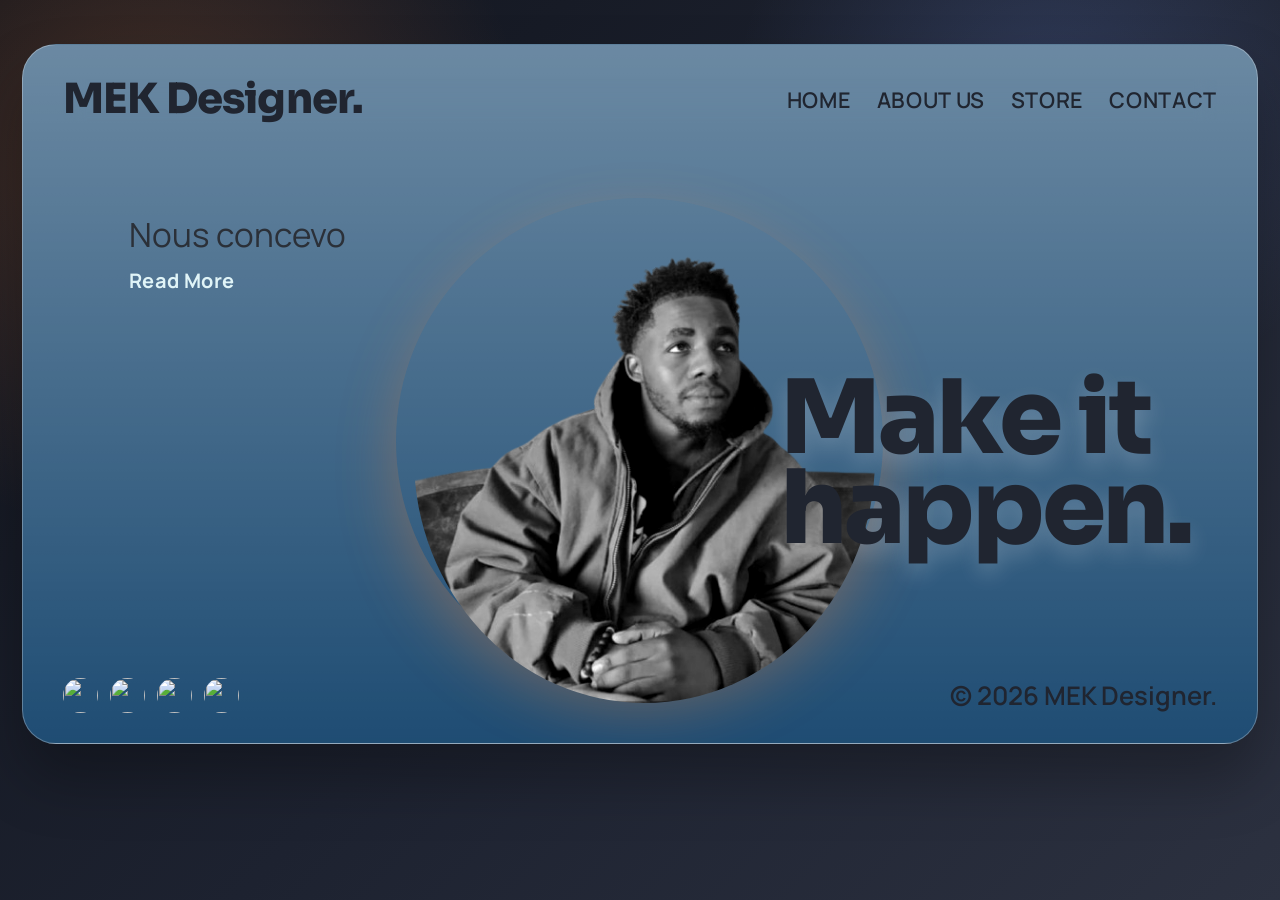
==== index.html @ 475ff7f0 "commit 1" ====
<!doctype html>
<html lang="en">
  <head>
    <meta charset="UTF-8" />
    <meta name="viewport" content="width=device-width, initial-scale=1.0" />
    <title>Mek-Portofolio</title>
    <link rel="preconnect" href="https://fonts.googleapis.com" />
    <link rel="preconnect" href="https://fonts.gstatic.com" crossorigin />
    <link
      href="https://fonts.googleapis.com/css2?family=Manrope:wght@400;500;700;800&family=Sora:wght@400;600;700;800&display=swap"
      rel="stylesheet"
    />
    <link rel="stylesheet" href="./pages/style.css" />
  </head>
  <body>
    <main class="page">
      <section class="panel">
        <nav class="top-nav">
          <div class="brand">MEK Designer.</div>
          <ul class="menu">
            <li><a href="index.html">HOME</a></li>
            <li><a href="./pages/about.html">ABOUT US</a></li>
            <li><a href="./pages/store.html">STORE</a></li>
            <li><a href="./pages/contact.html">CONTACT</a></li>
          </ul>
          <button
            class="menu-toggle"
            type="button"
            aria-label="Open menu"
            aria-expanded="false"
          >
            <span></span>
            <span></span>
            <span></span>
          </button>
        </nav>
        <article class="copy-block">
          <p>
            <!-- Nous concevons des expériences qui inspirent et transforment vos
            idées en réalité -->
          </p>
          <a href="#">Read More</a>
        </article>

        <div class="hero">
          <div class="circle"></div>
          <img src="assets/profile/mekProfil.png" alt="Portrait profile" />
          <h2>Make it<br />happen.</h2>
        </div>

        <footer class="panel-footer">
          <div class="socials" aria-label="Social links">
            <a href="#" aria-label="Facebook"
              ><img
                src="https://cdn.simpleicons.org/Facebook/1877F2"
                class="icon"
            /></a>
            <a href="#" aria-label="Instagram"
              ><img
                src="https://cdn.simpleicons.org/instagram/E4405F"
                class="icon"
            /></a>
            <a href="#" aria-label="Twitter"
              ><img src="https://cdn.simpleicons.org/X/000000" class="icon"
            /></a>
            <a href="#" aria-label="Whatsapp"
              ><img
                src="https://cdn.simpleicons.org/Whatsapp/g25D366"
                class="icon"
            /></a>
          </div>
          <p>© 2026 MEK Designer.<br /></p>
        </footer>
      </section>
    </main>
    <script src="logic/script.js"></script>
  </body>
</html>
---- pages/style.css ----
:root {
  --bg-dark: #151821;
  --panel: #003460;
  --ink: #1f2128;
  --accent: #e0f4f7;
  /* --accent-soft: #ffd7bf; */
  --surface: #fbf7ff;
  --muted: #191c1d;
  --deep: #202530;
} 

* {
  box-sizing: border-box;
  margin: 0;
  padding: 0;
}

body {
  min-height: 100vh;
  background:
    radial-gradient(circle at 12% 18%, rgba(255, 138, 61, 0.22) 0%, transparent 28%),
    radial-gradient(circle at 82% 12%, rgba(124, 160, 255, 0.2) 0%, transparent 24%),
    linear-gradient(135deg, #11141c 0%, #1d2230 52%, #2c3140 100%);
  color: var(--ink);
  font-family: Manrope, sans-serif;
  padding: 44px 22px;
}

.page {
  width: min(1240px, 100%);
  margin: 0 auto;
}

.page-title {
  text-align: center;
  color: #f0f0f0;
  margin-bottom: 22px;
}

.page-title p {
  font-size: clamp(1.1rem, 2.1vw, 2rem);
  margin-top: 4px;
}

.panel {
  background:
    linear-gradient(180deg, rgba(255, 255, 255, 0.42) 0%, rgba(255, 255, 255, 0.12) 100%),
    var(--panel);
  min-height: 700px;
  padding: 34px 40px 30px;
  box-shadow: 0 34px 60px rgba(0, 0, 0, 0.28);
  position: relative;
  overflow: hidden;
  border-radius: 34px;
  border: 1px solid rgba(255, 255, 255, 0.28);
}

.top-nav {
  display: flex;
  align-items: center;
  justify-content: space-between;
  gap: 28px;
  backdrop-filter: blur(10px);
}

.brand {
  font-size: 2.6rem;
  line-height: 1;
  font-weight: 800;
  letter-spacing: -0.02em;
  font-family: Sora, sans-serif;
  color: var(--deep);
}

.menu {
  list-style: none;
  display: flex;
  align-items: center;
  gap: clamp(18px, 2vw, 42px);
}

.menu a {
  text-decoration: none;
  color: var(--deep);
  font-size: 1.35rem;
  letter-spacing: 0.03em;
  font-weight: 600;
  transition: color 0.25s ease, transform 0.25s ease;
}

.menu a:hover {
  color: var(--accent);
  transform: translateY(-1px);
}

.menu a.active {
  font-weight: 800;
  color: var(--accent);
}

.menu-toggle {
  border: 0;
  background: transparent;
  width: 44px;
  height: 34px;
  display: none;
  align-content: center;
  gap: 6px;
  cursor: pointer;
  justify-items: stretch;
  z-index: 20;
}

.menu-toggle span {
  height: 4px;
  width: 100%;
  background: #212329;
  display: block;
  border-radius: 999px;
  transition: transform 0.3s ease, opacity 0.3s ease;
}

.top-nav.menu-open .menu-toggle span:nth-child(1) {
  transform: translateY(10px) rotate(45deg);
}

.top-nav.menu-open .menu-toggle span:nth-child(2) {
  opacity: 0;
}

.top-nav.menu-open .menu-toggle span:nth-child(3) {
  transform: translateY(-10px) rotate(-45deg);
}

.copy-block {
  margin-left: 66px;
  margin-top: 95px;
  max-width: 390px;
}

.copy-block p {
  font-size: clamp(1.7rem, 2.6vw, 2.35rem);
  color: #2b3038;
  line-height: 1.12;
}

.copy-block a {
  margin-top: 14px;
  display: inline-block;
  color: var(--accent);
  text-decoration: none;
  font-weight: 700;
  font-size: 1.25rem;
  letter-spacing: 0.02em;
}

.hero {
  position: absolute;
  left: 300px;
  right: 20px;
  bottom: 0;
  top: 130px;
  
}

.circle {
  position: absolute;
  width: min(38vw, 560px);
  aspect-ratio: 1;
  border-radius: 50%;
  background:
    radial-gradient(circle at 30% 30%, var(--accent-soft) 0%, var(--accent) 45%, #d45d1f 100%);
  left: 8%;
  top: 4%;
  box-shadow: 0 25px 60px rgba(255, 138, 61, 0.3);
}

.hero img {
  position: absolute;
  left: 10%;
  border-radius: 50%;
  bottom:40px;
  width: min(36vw, 520px);
  height: auto;
  max-height: 97%;
  object-fit: cover;
  filter: grayscale(1) contrast(1.18);
}

.hero h2 {
  position: absolute;
  right: 5%;
  top: 35%;
  font-family: Sora, sans-serif;
  font-size: clamp(3.8rem, 8vw, 9.8rem);
  line-height: 0.88;
  letter-spacing: -0.03em;
  font-weight: 800;
  color: var(--deep);
  text-shadow: 0 10px 22px rgba(255, 255, 255, 0.2);
}

.panel-footer {
  position: absolute;
  left: 40px;
  right: 40px;
  bottom: 30px;
  display: flex;
  align-items: center;
  justify-content: space-between;
}

.socials {
  display: flex;
  gap: 12px;
}

.socials a {
  width: 35px;
  aspect-ratio: 1;
  border-radius: 50%;
  /* background: var(--deep); */
  color: #f1f1f1;
  text-decoration: none;
  display: grid;
  place-items: center;
  text-transform: uppercase;
  font-weight: 700;
  font-size: 1.7rem;
  transition: transform 0.25s ease, background 0.25s ease;
}

.socials a:hover {
  background: var(--accent);
  transform: translateY(-2px);
}
.socials img {
  width: 35px;
  height: 35px;
  border-radius: 50%;
  
}


.panel-footer p {
  font-size: clamp(1.2rem, 2vw, 1.8rem);
  font-weight: 600;
  color: var(--deep);
}

.inner-panel {
  display: flex;
  flex-direction: column;
  gap: 34px;
}

.inner-hero {
  display: grid;
  grid-template-columns: minmax(0, 1.5fr) minmax(260px, 360px);
  gap: 24px;
  align-items: end;
  margin-top: 18px;
}

.inner-copy {
  max-width: 760px;
}

.eyebrow {
  text-transform: uppercase;
  letter-spacing: 0.18em;
  font-size: 0.88rem;
  font-weight: 800;
  color: var(--accent);
  margin-bottom: 14px;
}

.inner-copy h1 {
  font-family: Sora, sans-serif;
  font-size: clamp(3rem, 5.6vw, 5.9rem);
  line-height: 0.92;
  letter-spacing: -0.04em;
  max-width: 11ch;
  color: var(--deep);
}

.lead {
  margin-top: 18px;
  font-size: clamp(1.05rem, 1.7vw, 1.4rem);
  line-height: 1.65;
  color: var(--muted);
  max-width: 62ch;
}

.highlight-card,
.info-card {
  background: rgba(255, 250, 244, 0.76);
  border: 1px solid rgba(32, 37, 48, 0.08);
  backdrop-filter: blur(6px);
  box-shadow: 6px 10px 10px 1px rgba(32, 37, 48, 0.8);
}

.highlight-card {
  border-radius: 28px;
  padding: 28px;
  box-shadow: 0 20px 30px rgba(23, 28, 37, 0.08);
}

.highlight-card p {
  font-family: Sora, sans-serif;
  font-size: clamp(1.8rem, 3vw, 2.6rem);
  font-weight: 800;
  margin-bottom: 12px;
}

.highlight-card span {
  display: block;
  font-size: 1.05rem;
  line-height: 1.7;
  color: var(--muted);
}

.content-grid {
  display: grid;
  grid-template-columns: repeat(2, minmax(0, 1fr));
  gap: 22px;
}

.info-card {
  border-radius: 26px;
  padding: 28px;
}

.info-card:hover{
  transition: transform 0.5s ease;
  transform: translateY(5px);
}

.info-card h2 {
  font-family: Sora, sans-serif;
  font-size: 1.45rem;
  margin-bottom: 14px;
}

.info-card p {
  font-size: 1.03rem;
  line-height: 1.8;
  color: var(--muted);
}

.detail-list,
.contact-list {
  list-style: none;
  display: grid;
  gap: 14px;
}

.detail-list li {
  font-size: 1.03rem;
  line-height: 1.6;
  padding-left: 18px;
  position: relative;
}

.detail-list li::before {
  content: "";
  width: 8px;
  height: 8px;
  border-radius: 50%;
  background: var(--accent);
  position: absolute;
  left: 0;
  top: 0.6em;
}

.wide-card {
  grid-column: 1 / -1;
}

.stats-row {
  display: grid;
  grid-template-columns: repeat(3, minmax(0, 1fr));
  gap: 14px;
  margin-bottom: 18px;
}

.stats-row div {
  background: linear-gradient(135deg, #1d2330 0%, #2b3342 100%);
  color: #f3f3f3;
  border-radius: 20px;
  padding: 20px;
  box-shadow: 6px 10px 10px 1px rgba(20, 24, 33, 0.7);
}
.stats-row div:hover {
  transition: transform 0.5s ease;
  transform: translateY(5px);

  }

.stats-row strong {
  display: block;
  font-family: Sora, sans-serif;
  font-size: 1.5rem;
  margin-bottom: 6px;
}

.stats-row span {
  font-size: 0.98rem;
  line-height: 1.5;
}

.contact-hero {
  grid-template-columns: 1fr;
}

.contact-layout {
  display: grid;
  grid-template-columns: minmax(280px, 0.9fr) minmax(0, 1.2fr);
  gap: 22px;
}

.store-hero {
  grid-template-columns: minmax(0, 1.45fr) minmax(260px, 340px);
}

.store-layout {
  display: grid;
  gap: 22px;
}

.store-featured {
  display: grid;
  grid-template-columns: minmax(0, 1fr) minmax(260px, 420px);
  gap: 22px;
  align-items: center;
}

.store-featured-copy h2 {
  font-family: Sora, sans-serif;
  font-size: clamp(1.8rem, 3vw, 2.8rem);
  line-height: 1.05;
  margin-bottom: 14px;
  color: var(--deep);
  max-width: 14ch;
}

.store-featured img {
  width: 100%;
  min-height: 280px;
  object-fit: cover;
  border-radius: 22px;
  box-shadow: 0 18px 32px rgba(20, 24, 33, 0.28);
}

.store-gallery {
  display: grid;
  grid-template-columns: repeat(3, minmax(0, 1fr));
  gap: 22px;
}

.gallery-card {
  background: rgba(255, 250, 244, 0.76);
  border: 1px solid rgba(32, 37, 48, 0.08);
  border-radius: 26px;
  overflow: hidden;
  box-shadow: 6px 10px 10px 1px rgba(32, 37, 48, 0.8);
}
.gallery-card:hover {
    transition: transform 0.5s ease;
  transform: translateY(5px);
 }

.gallery-card img {
  width: 100%;
  aspect-ratio: 4 / 4.3;
  object-fit: cover;
  display: block;
}

.gallery-copy {
  padding: 20px;
}

.gallery-copy h3 {
  font-family: Sora, sans-serif;
  font-size: 1.1rem;
  margin-bottom: 8px;
  color: var(--deep);
}

.gallery-copy p {
  font-size: 0.98rem;
  line-height: 1.7;
  color: var(--muted);
}

.contact-card {
  align-self: start;
}

.contact-list li {
  padding-bottom: 14px;
  border-bottom: 1px solid rgba(32, 37, 48, 0.12);
}

.contact-list li:last-child {
  border-bottom: 0;
  padding-bottom: 0;
}

.contact-list span {
  display: block;
  font-size: 0.88rem;
  text-transform: uppercase;
  letter-spacing: 0.14em;
  color: var(--accent);
  margin-bottom: 8px;
  font-weight: 800;
}

.contact-list a,
.contact-list p {
  color: var(--deep);
  font-size: 1.05rem;
  line-height: 1.7;
  text-decoration: none;
}

.contact-form {
  display: grid;
  gap: 14px;
}

.contact-form label {
  display: grid;
  gap: 8px;
  font-weight: 700;
  font-size: 0.98rem;
}

.contact-form input,
.contact-form textarea {
  width: 100%;
  border: 1px solid rgba(32, 37, 48, 0.12);
  border-radius: 16px;
  padding: 15px 16px;
  font: inherit;
  background: rgba(255, 255, 255, 0.82);
  color: var(--deep);
  transition: border-color 0.25s ease, box-shadow 0.25s ease;
}

.contact-form input:focus,
.contact-form textarea:focus {
  outline: none;
  border-color: rgba(255, 138, 61, 0.7);
  box-shadow: 0 0 0 4px rgba(255, 138, 61, 0.16);
}

.contact-form textarea {
  resize: vertical;
  min-height: 140px;
}

.contact-form button {
  border: 0;
  border-radius: 999px;
  padding: 14px 24px;
  background: linear-gradient(135deg, #ff8a3d 0%, #ff6f61 100%);
  color: #f3f3f3;
  font: inherit;
  font-weight: 800;
  cursor: pointer;
  justify-self: start;
  box-shadow: 0 16px 26px rgba(255, 111, 97, 0.26);
  transition: transform 0.25s ease, box-shadow 0.25s ease;
}

.contact-form button:hover {
  transform: translateY(-2px);
  box-shadow: 0 20px 30px rgba(255, 111, 97, 0.32);
}

.inner-footer {
  position: static;
  margin-top: auto;
}

.back-to-top {
  position: fixed;
  right: 28px;
  bottom: 28px;
  width: 54px;
  height: 54px;
  border: 0;
  border-radius: 50%;
  display: grid;
  place-items: center;
  background: linear-gradient(135deg, #ff8a3d 0%, #ff6f61 100%);
  color: #f3f3f3;
  font: inherit;
  font-size: 1.6rem;
  font-weight: 800;
  cursor: pointer;
  box-shadow: 0 18px 32px rgba(255, 111, 97, 0.28);
  opacity: 0;
  visibility: hidden;
  transform: translateY(18px) scale(0.92);
  transition:
    opacity 0.3s ease,
    transform 0.3s ease,
    visibility 0.3s ease,
    box-shadow 0.3s ease;
  z-index: 1000;
}

.back-to-top.is-active {
  opacity: 1;
  visibility: visible;
  transform: translateY(0) scale(1);
}

.back-to-top:hover {
  transform: translateY(-3px) scale(1.03);
  box-shadow: 0 22px 36px rgba(255, 111, 97, 0.34);
}

.back-to-top:focus-visible {
  outline: 3px solid rgba(255, 255, 255, 0.72);
  outline-offset: 4px;
}

.scroll-reveal {
  opacity: 0;
  transform: translateY(34px);
  filter: blur(8px);
  transition:
    opacity 0.7s ease,
    transform 0.7s ease,
    filter 0.7s ease;
  transition-delay: var(--reveal-delay, 0ms);
}

.scroll-reveal.is-visible {
  opacity: 1;
  transform: translateY(0);
  filter: blur(0);
}

@media (prefers-reduced-motion: reduce) {
  .scroll-reveal,
  .scroll-reveal.is-visible {
    opacity: 1;
    transform: none;
    filter: none;
    transition: none;
  }

  .back-to-top {
    transition: none;
  }
}

@media (max-width: 1100px) {
  .panel {
    min-height: 920px;
  }

  .top-nav {
    gap: 20px;
  }

  .menu {
    gap: 18px;
  }

  .menu a {
    font-size: 1.1rem;
  }

  .hero {
    position: relative;
    left: 0;
    right: 0;
    top: 24px;
    min-height: 520px;
  }

  .circle {
    left: 50%;
    transform: translateX(-50%);
    width: min(80vw, 480px);

  }

  .hero img {
    left: 50%;
    transform: translateX(-58%);
    width: min(58vw, 430px);
    bottom: 35%;
  }

  .hero h2 {
    top: 50%;
    bottom: 5%;
    right: 6%;
    font-size: clamp(3.2rem, 10vw, 6.5rem);
  }

  .copy-block {
    margin: 42px auto 0;
    text-align: center;
  }

  .panel-footer {
    position: static;
    margin-top: 16px;
    flex-direction: column;
    gap: 14px;
  }

  .inner-hero,
  .content-grid,
  .contact-layout,
  .stats-row,
  .store-gallery,
  .store-featured,
  .store-hero {
    grid-template-columns: 1fr;
  }
}

@media (max-width: 720px) {
  body {
    padding: 22px 12px;
  }

  .panel {
    padding: 18px 14px 18px;
    min-height: auto;
  }

  .brand {
    font-size: 2rem;
  }

  .top-nav {
    position: relative;
    align-items: center;
    z-index: 1;
  }

  .menu {
    position: absolute;
    top: calc(100% + 14px);
    left: 0;
    right: 0;
    display: grid;
    gap: 10px;
    padding: 18px;
    background: rgba(251, 247, 255, 0.96);
    border: 1px solid rgba(32, 37, 48, 0.08);
    border-radius: 22px;
    box-shadow: 0 18px 32px rgba(20, 24, 33, 0.24);
    opacity: 0;
    visibility: hidden;
    transform: translateY(-10px);
    pointer-events: none;
    transition:
      opacity 0.28s ease,
      transform 0.28s ease,
      visibility 0.28s ease;
    z-index: 15;
  }

  .menu a {
    display: block;
    font-size: 1rem;
    padding: 10px 12px;
    border-radius: 14px;
    background: rgba(224, 244, 247, 0.34);
  }

  .top-nav.menu-open .menu {
    opacity: 1;
    visibility: visible;
    transform: translateY(0);
    pointer-events: auto;
  }

  .menu-toggle {
    display: grid;
  }

  .copy-block {
    margin-top: 26px;
  }

  .copy-block p {
    font-size: 1.2rem;
  }

  .copy-block a {
    font-size: 1.05rem;
  }

  .hero {
    min-height: 440px;
  }

  .hero h2 {
    bottom: 2%;
    right: 2%;
    font-size: clamp(2.8rem, 12vw, 4.2rem);
  }

  .inner-panel {
    gap: 24px;
  }

  .inner-copy h1 {
    max-width: none;
  }

  .highlight-card,
  .info-card {
    padding: 20px;
    border-radius: 20px;
  }

  .socials a {
    width: 40px;
    font-size: 1.2rem;
  }

  .panel-footer p {
    font-size: 1.1rem;
  }

  .back-to-top {
    right: 16px;
    bottom: 16px;
    width: 48px;
    height: 48px;
    font-size: 1.35rem;
  }
}
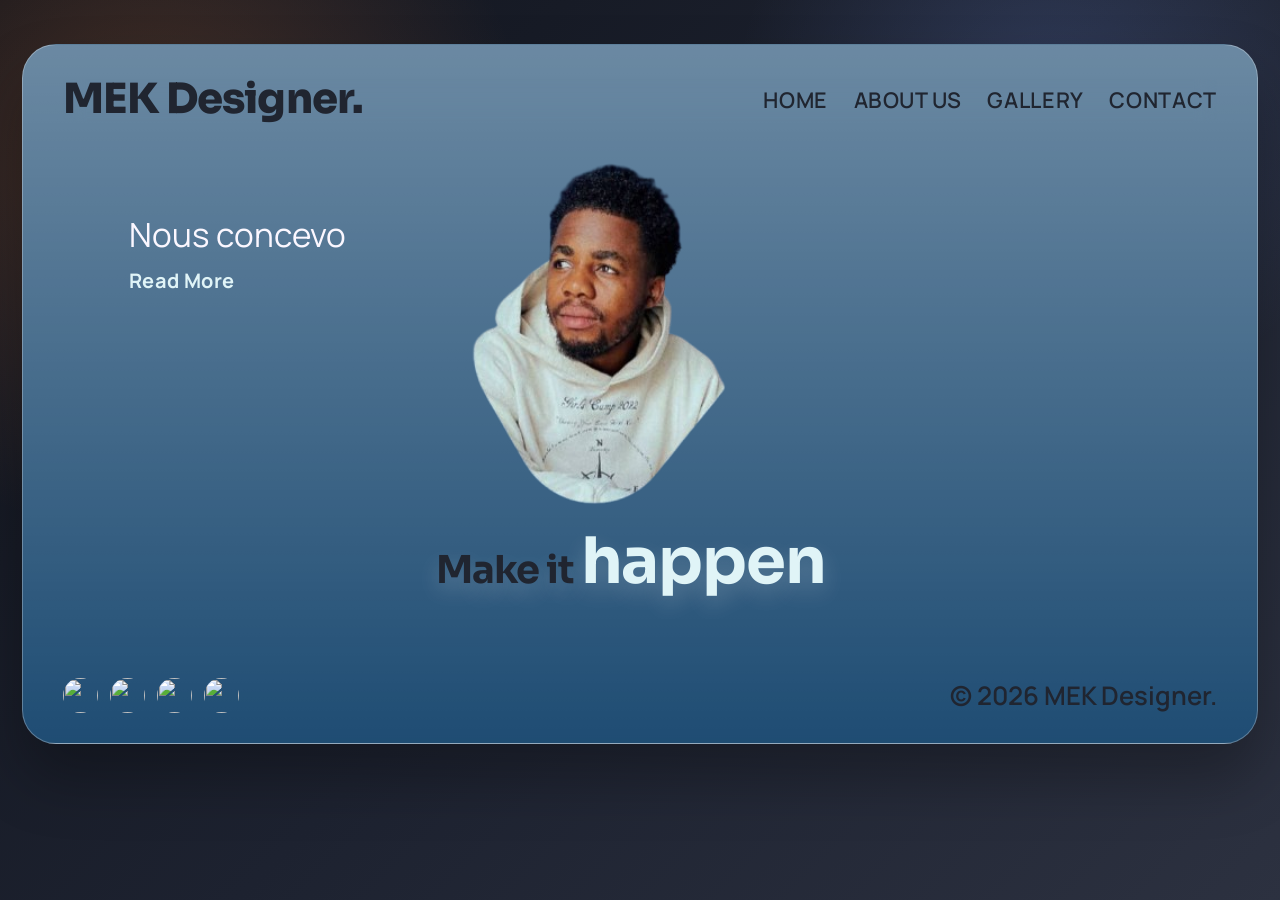
==== commit 98193e85: "apres changements commit 2" ====
--- a/index.html
+++ b/index.html
@@ -1,5 +1,5 @@
 <!doctype html>
-<html lang="en">
+<html lang="fr">
   <head>
     <meta charset="UTF-8" />
     <meta name="viewport" content="width=device-width, initial-scale=1.0" />
@@ -20,7 +20,7 @@
           <ul class="menu">
             <li><a href="index.html">HOME</a></li>
             <li><a href="./pages/about.html">ABOUT US</a></li>
-            <li><a href="./pages/store.html">STORE</a></li>
+            <li><a href="./pages/store.html">GALLERY</a></li>
             <li><a href="./pages/contact.html">CONTACT</a></li>
           </ul>
           <button
@@ -35,37 +35,42 @@
           </button>
         </nav>
         <article class="copy-block">
-          <p>
-            <!-- Nous concevons des expériences qui inspirent et transforment vos
-            idées en réalité -->
-          </p>
+          <p></p>
           <a href="#">Read More</a>
         </article>
 
         <div class="hero">
-          <div class="circle"></div>
-          <img src="assets/profile/mekProfil.png" alt="Portrait profile" />
-          <h2>Make it<br />happen.</h2>
+          <img src="assets/profile/mekProfil6.png" alt="Portrait profile" />
+          <h5><span>MEK</span> DESIGN</h5>
+          <h2>Make it <span>happen</span></h2>
         </div>
 
         <footer class="panel-footer">
           <div class="socials" aria-label="Social links">
-            <a href="#" aria-label="Facebook"
+            <a
+              href="https://www.facebook.com/share/1B5bPDhTJq/?mibextid=wwXIfr"
+              aria-label="Facebook"
               ><img
-                src="https://cdn.simpleicons.org/Facebook/1877F2"
+                src="https://cdn.simpleicons.org/Facebook/fbf7ff"
                 class="icon"
             /></a>
-            <a href="#" aria-label="Instagram"
+            <a
+              href="https://www.instagram.com/designers_mek?igsh=ODB3dXJ1bzZ4Zzc%3D&utm_source=qr"
+              aria-label="Instagram"
               ><img
-                src="https://cdn.simpleicons.org/instagram/E4405F"
+                src="https://cdn.simpleicons.org/instagram/fbf7ff"
                 class="icon"
             /></a>
-            <a href="#" aria-label="Twitter"
-              ><img src="https://cdn.simpleicons.org/X/000000" class="icon"
+            <a
+              href="https://www.tiktok.com/@mek.designers?_r=1&_d=ehda32md15lgkm&sec_uid=MS4wLjABAAAABUxVRWXYgDHZ0fvCs4LfdI738hIPkMtEV02auQc84B44FCvvtFM5u9_LKoRa5uf9&share_author_id=7422551583681119265&sharer_language=fr&source=h5_m&u_code=egg3ligbdi41km&item_author_type=1&utm_source=copy&tt_from=copy&enable_checksum=1&utm_medium=ios&share_link_id=C3E494FC-7040-43C1-B012-E46C199CE0FB&user_id=7422551583681119265&sec_user_id=MS4wLjABAAAABUxVRWXYgDHZ0fvCs4LfdI738hIPkMtEV02auQc84B44FCvvtFM5u9_LKoRa5uf9&social_share_type=4&ug_btm=b8727,b0&utm_campaign=client_share&share_app_id=1233"
+              aria-label="Tiktok"
+              ><img
+                src="https://cdn.simpleicons.org/tiktok/fbf7ff"
+                class="icon"
             /></a>
-            <a href="#" aria-label="Whatsapp"
+            <a href="https://wa.me/0977692438" aria-label="Whatsapp"
               ><img
-                src="https://cdn.simpleicons.org/Whatsapp/g25D366"
+                src="https://cdn.simpleicons.org/Whatsapp/fbf7ff"
                 class="icon"
             /></a>
           </div>
@@ -73,6 +78,6 @@
         </footer>
       </section>
     </main>
-    <script src="logic/script.js"></script>
+    <script type="module" src="logic/script.js"></script>
   </body>
 </html>
--- a/pages/style.css
+++ b/pages/style.css
@@ -55,7 +55,7 @@
   border-radius: 34px;
   border: 1px solid rgba(255, 255, 255, 0.28);
 }
-
+ 
 .top-nav {
   display: flex;
   align-items: center;
@@ -141,7 +141,7 @@
 
 .copy-block p {
   font-size: clamp(1.7rem, 2.6vw, 2.35rem);
-  color: #2b3038;
+  color: var(--surface);
   line-height: 1.12;
 }
 
@@ -160,46 +160,61 @@
   left: 300px;
   right: 20px;
   bottom: 0;
-  top: 130px;
+  top: 100px;
   
-}
-
-.circle {
-  position: absolute;
-  width: min(38vw, 560px);
-  aspect-ratio: 1;
-  border-radius: 50%;
-  background:
-    radial-gradient(circle at 30% 30%, var(--accent-soft) 0%, var(--accent) 45%, #d45d1f 100%);
-  left: 8%;
-  top: 4%;
-  box-shadow: 0 25px 60px rgba(255, 138, 61, 0.3);
 }
 
 .hero img {
   position: absolute;
-  left: 10%;
+  left: 0;
   border-radius: 50%;
-  bottom:40px;
-  width: min(36vw, 520px);
+  width: min(45vw, 700px);
   height: auto;
   max-height: 97%;
   object-fit: cover;
-  filter: grayscale(1) contrast(1.18);
 }
 
 .hero h2 {
   position: absolute;
-  right: 5%;
-  top: 35%;
+  right: 45%;
+  top: 65%;
   font-family: Sora, sans-serif;
-  font-size: clamp(3.8rem, 8vw, 9.8rem);
+  font-size: clamp(2rem, 3vw, 4rem);
   line-height: 0.88;
+  font-weight: 500px;; 
+  text-align: center;
   letter-spacing: -0.03em;
-  font-weight: 800;
   color: var(--deep);
   text-shadow: 0 10px 22px rgba(255, 255, 255, 0.2);
 }
+.hero h2 span {
+      color: var(--accent);
+  font-size: clamp(4rem, 4vw, 3rem);
+  }
+ .hero h5{
+  margin-left: -500px; 
+}
+.visible{
+    position: absolute;
+    right: 38%;
+    top: 45%;
+    font-family: Sora, sans-serif;
+    font-size: clamp(1rem, 1vw, 3rem);
+    line-height: 0.88;
+    border-radius: 20px;
+    padding: 7px;
+    background-color: #365b7b;
+    border: 0.05px solid rgb(143, 142, 142);
+    font-weight: 200; 
+    text-align: center;
+    letter-spacing: -0.03em;
+    color: var(--accent);
+    text-shadow: 0 10px 22px rgba(255, 255, 255, 0.2);
+}
+.hero h5 span {
+  font-weight:bold; 
+ }
+ 
 
 .panel-footer {
   position: absolute;
@@ -232,7 +247,7 @@
 }
 
 .socials a:hover {
-  background: var(--accent);
+  background: var(--ink);
   transform: translateY(-2px);
 }
 .socials img {
@@ -687,18 +702,11 @@
     min-height: 520px;
   }
 
-  .circle {
-    left: 50%;
-    transform: translateX(-50%);
-    width: min(80vw, 480px);
-
-  }
-
   .hero img {
-    left: 50%;
+    left: 65%;
     transform: translateX(-58%);
-    width: min(58vw, 430px);
-    bottom: 35%;
+    width: min(120vw, 700px);
+    bottom: 5%;
   }
 
   .hero h2 {
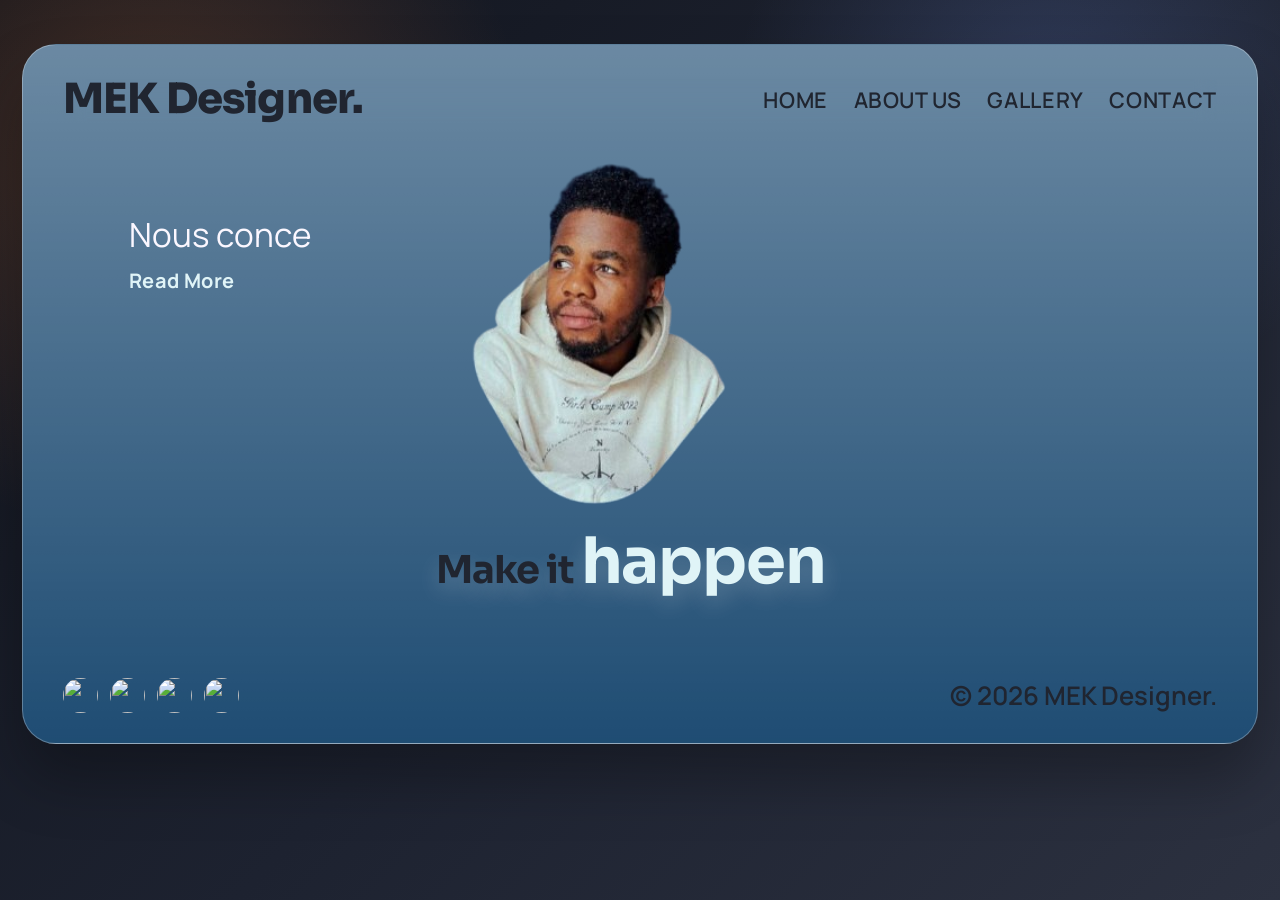
==== commit 7694a6ad: "last commit 3" ====
--- a/index.html
+++ b/index.html
@@ -78,6 +78,6 @@
         </footer>
       </section>
     </main>
-    <script type="module" src="logic/script.js"></script>
+    <script src="logic/script.js"></script>
   </body>
 </html>
--- a/pages/style.css
+++ b/pages/style.css
@@ -623,10 +623,10 @@
   visibility: hidden;
   transform: translateY(18px) scale(0.92);
   transition:
-    opacity 0.3s ease,
-    transform 0.3s ease,
-    visibility 0.3s ease,
-    box-shadow 0.3s ease;
+  opacity 0.3s ease,
+  transform 0.3s ease,
+  visibility 0.3s ease,
+  box-shadow 0.3s ease;
   z-index: 1000;
 }
 
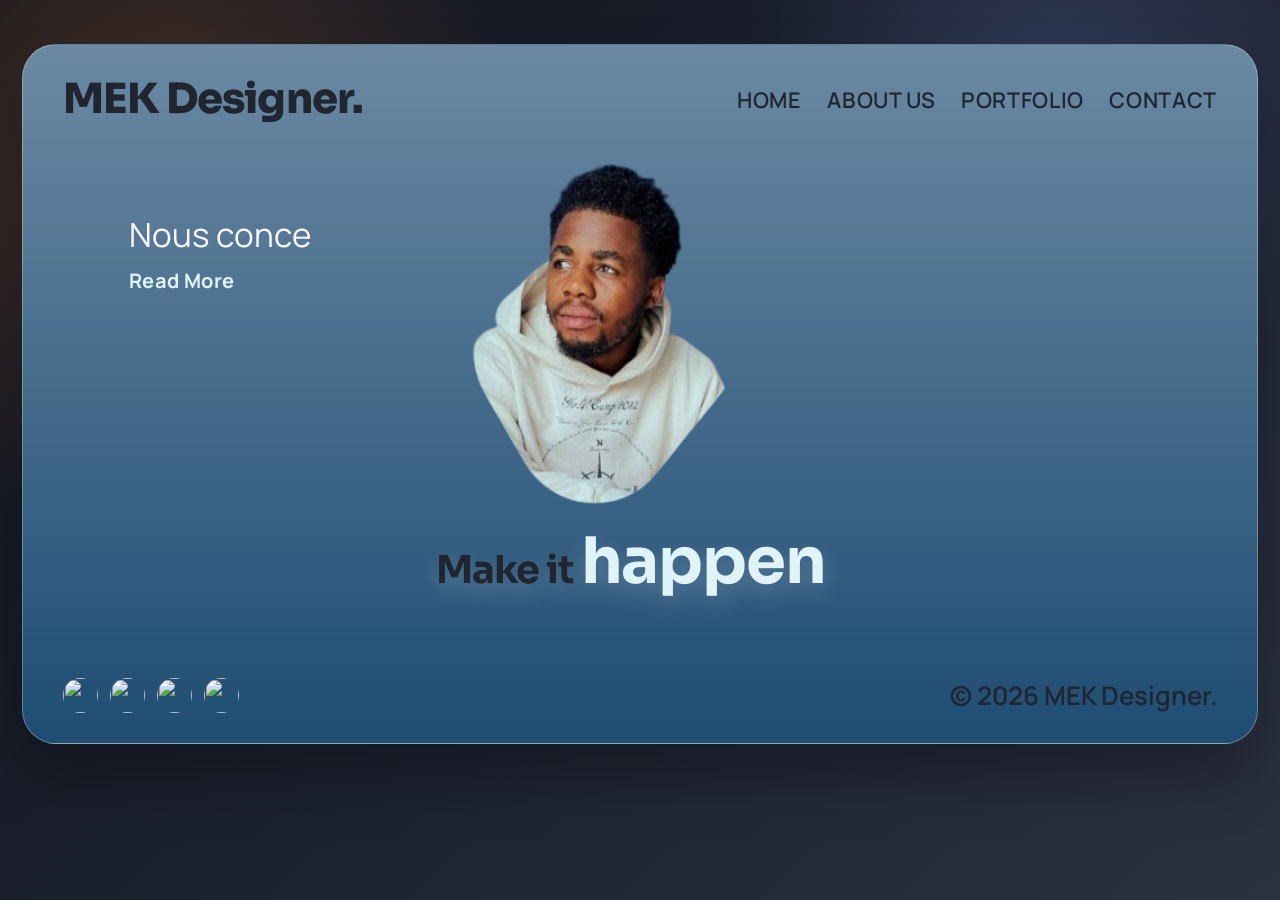
==== commit 271d014d: "commit 4" ====
--- a/index.html
+++ b/index.html
@@ -20,7 +20,7 @@
           <ul class="menu">
             <li><a href="index.html">HOME</a></li>
             <li><a href="./pages/about.html">ABOUT US</a></li>
-            <li><a href="./pages/store.html">GALLERY</a></li>
+            <li><a href="./pages/store.html">PORTFOLIO</a></li>
             <li><a href="./pages/contact.html">CONTACT</a></li>
           </ul>
           <button
